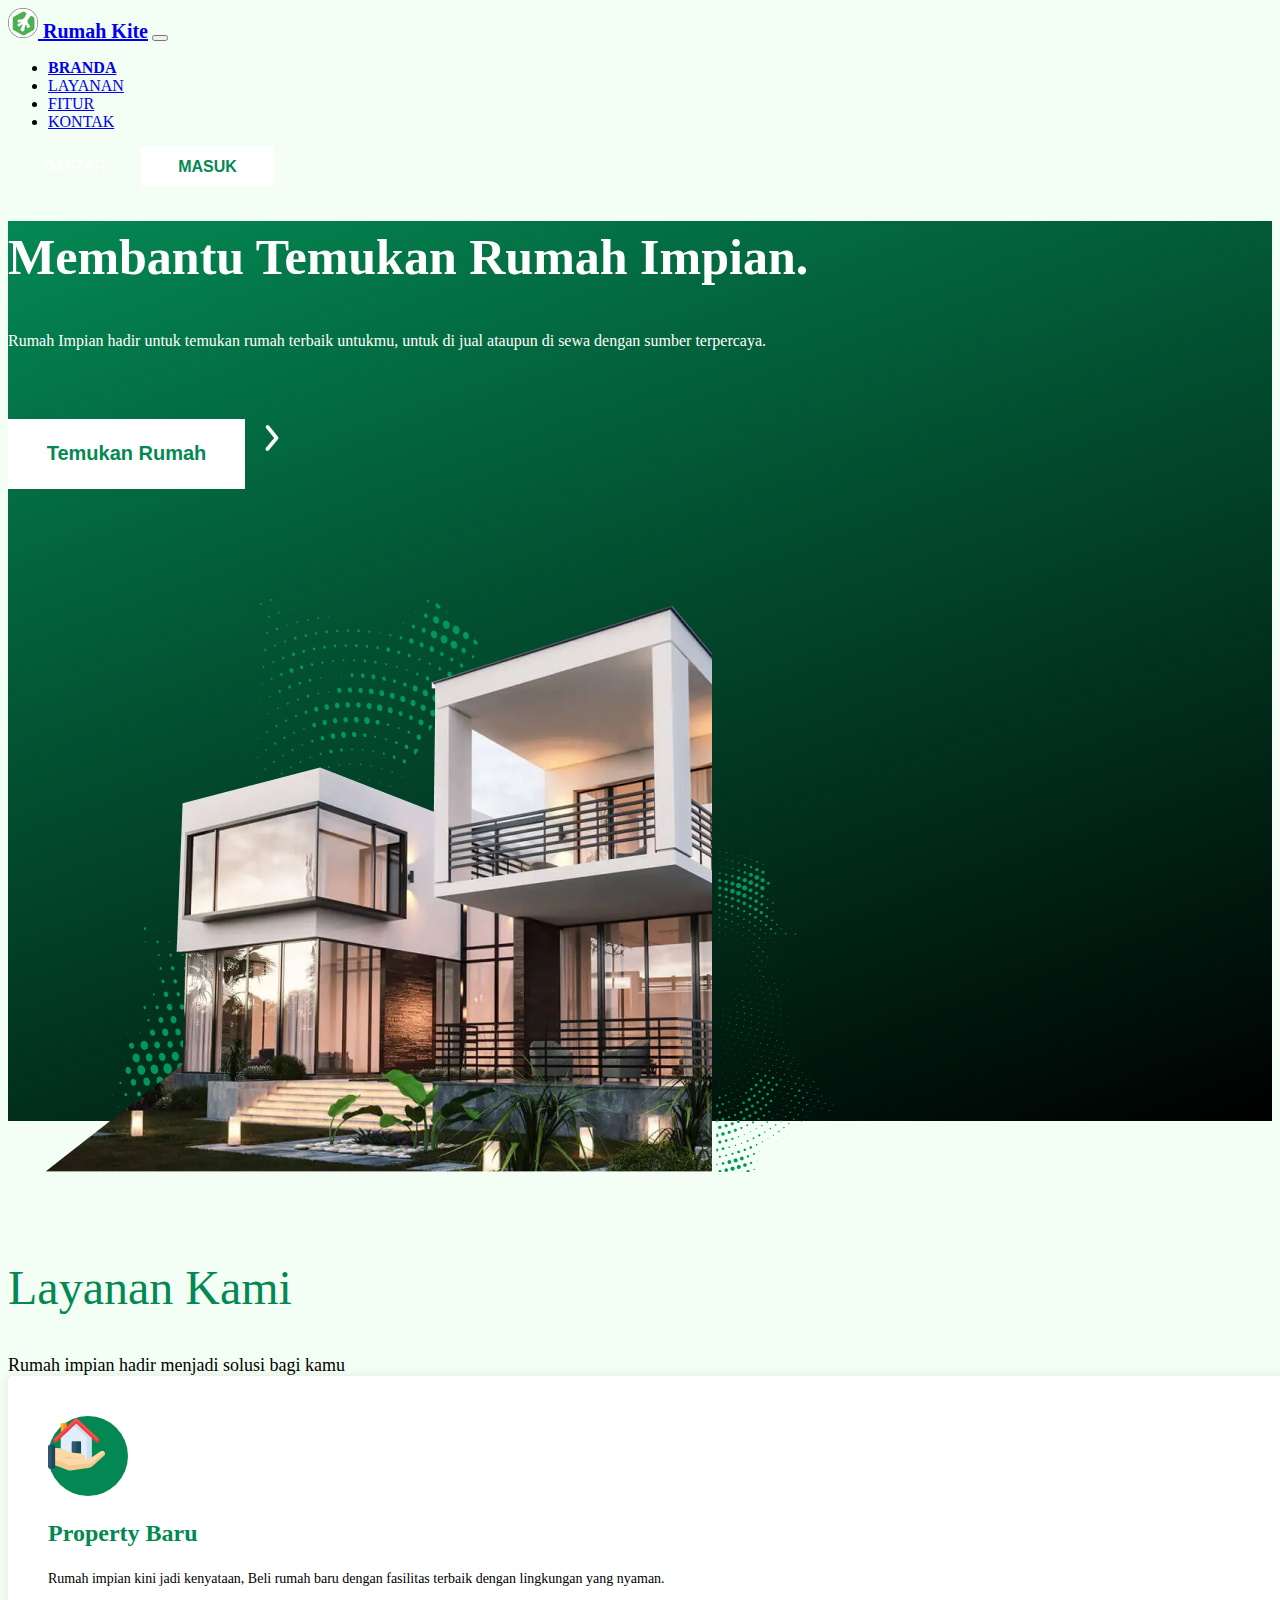
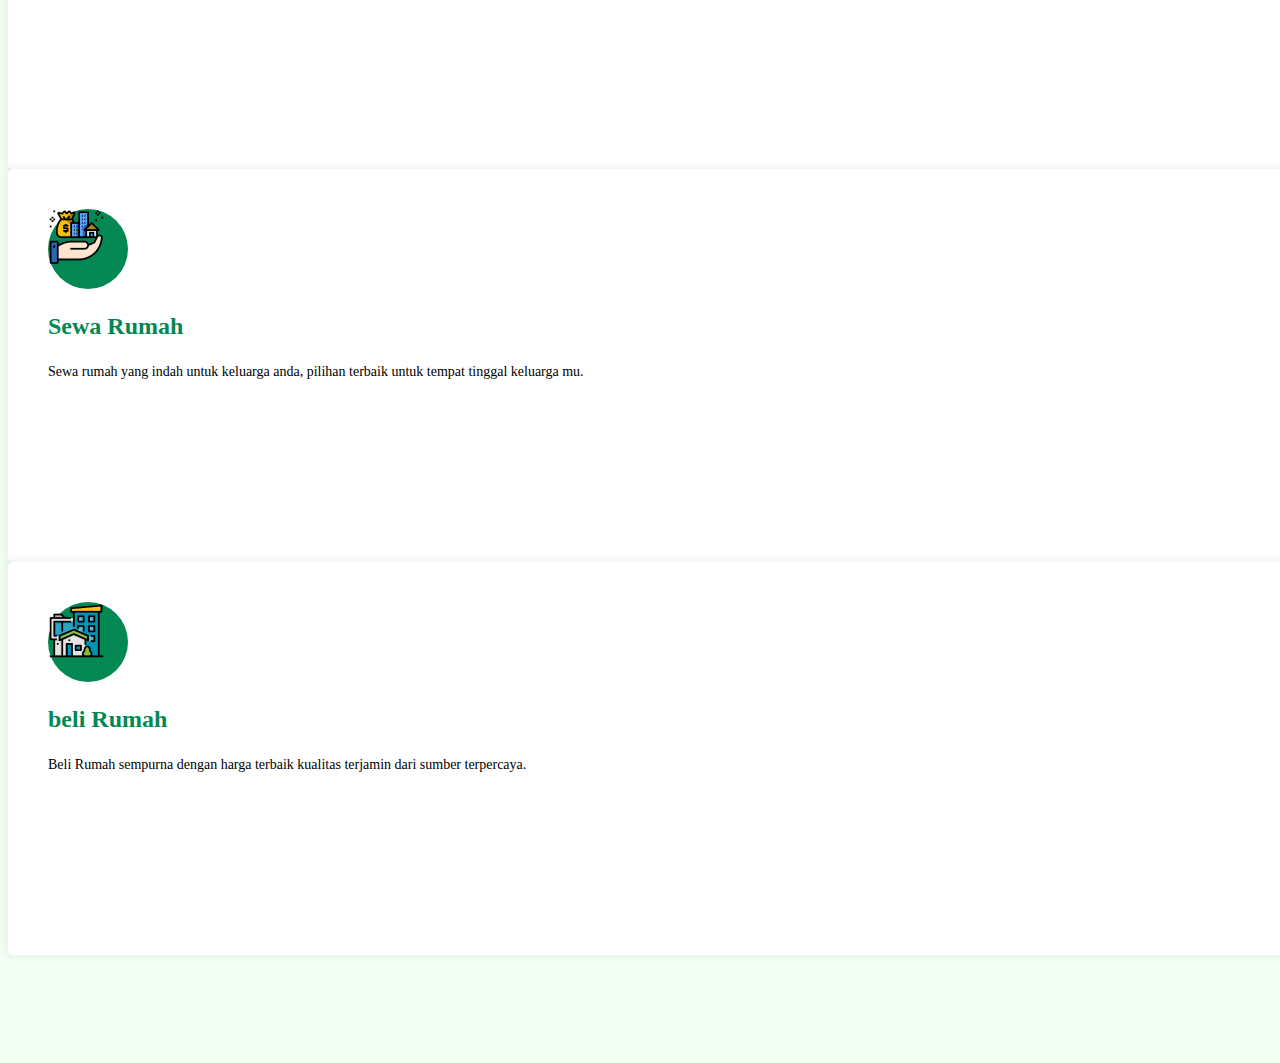
==== lks/latihan_bootstrap/index.html @ 0c8d1340 "Add files via upload" ====
<!DOCTYPE html>
<html lang="en">
<head>
    <meta charset="UTF-8">
    <meta http-equiv="X-UA-Compatible" content="IE=edge">
    <meta name="viewport" content="width=device-width, initial-scale=1.0">
    <title>Rumah Kite</title>
    <link rel="icon" href="asset/icon.png" type="image/x-icon">
    <!--bootstrap css-->
    <link href="https://cdn.jsdelivr.net/npm/bootstrap@5.0.2/dist/css/bootstrap.min.css" rel="stylesheet" integrity="sha384-EVSTQN3/azprG1Anm3QDgpJLIm9Nao0Yz1ztcQTwFspd3yD65VohhpuuCOmLASjC" crossorigin="anonymous">
    <!--google fonts link-->
    <link rel="preconnect" href="https://fonts.googleapis.com">
    <link rel="preconnect" href="https://fonts.gstatic.com" crossorigin>
    <link href="https://fonts.googleapis.com/css2?family=Poppins:wght@400;500;700&display=swap" rel="stylesheet">
    <!--link css-->
    <link rel="stylesheet" href="css/style.css">
</head>
<body>
    <!--Navbar-->
    <nav class="navbar navbar-expand-lg navbar-dark bg-transparent position-fixed w-100">
        <div class="container">
          <a class="navbar-brand" href="#">
            <img src="asset/icon.png" alt="" width="30" class="d-inline-block align-text-top me-3">
            Rumah Kite</a>
          <button class="navbar-toggler" type="button" data-bs-toggle="collapse" data-bs-target="#navbarNav" aria-controls="navbarNav" aria-expanded="false" aria-label="Toggle navigation">
            <span class="navbar-toggler-icon"></span>
          </button>
          <div class="collapse navbar-collapse" id="navbarNav">
            <ul class="navbar-nav mx-auto">
              <li class="nav-item mx-2">
                <a class="nav-link active" aria-current="page" href="#hero">BRANDA</a>
              </li>
              <li class="nav-item mx-2">
                <a class="nav-link" href="#layanan">LAYANAN</a>
              </li>
              <li class="nav-item mx-2">
                <a class="nav-link" href="#">FITUR</a>
              </li>
              <li class="nav-item mx-2">
                <a class="nav-link" href="#">KONTAK</a>
              </li>
            </ul>
            <div>
                <button class="button-primary">DAFTAR</buttonclas>
                <button class="button-secondary">MASUK</button>
            </div>
        </div>
        </div>
      </nav>
      <!--navbar end-->

      <!--hero section-->
      <section id="hero">
        <div class="container h-100">
            <div class="row h-100">
                <div class="col-md-6 hero-tagline my-auto">
                    <h1>Membantu Temukan 
                        Rumah Impian.</h1>
                     <p><span class="fw-bold">Rumah Impian</span> hadir untuk temukan rumah terbaik
                        untukmu, untuk di jual ataupun di sewa dengan sumber 
                        terpercaya.</p>

                        <button class="button-lg-primary">Temukan Rumah</button>
                        <a href="#">
                            <img src="asset/arrow.png" alt="">
                        </a>

                        
                </div>
            </div>
            <img src="asset/hero.png" alt="" class="position-absolute end-0 bottom-0 img-hero">
            <img src="asset/accsent.png" alt="" class="accsent-img h-100 position-absolute top-0 start-0">
        </div>
      </section>
      <!--end hero section-->
      <!--layanan section-->
      <section id="layanan">
        <div class="container">
            <div class="row">
                <div class="col-12 text-center">
                    <h2>Layanan Kami</h2>
                    <span class="sub-title">Rumah impian hadir menjadi solusi bagi kamu</span>
                </div>
            
            <div class="row">
                <div class="col-md-4 text-center mt-5">
                    <div class="card-layanan">
                        <div class="circle-icon position-relative mx-auto">
                            <img src="asset/rumah.png" alt="" class="position-absolute top-50 start-50 translate-middle">
                        </div>  
                        <h3 class="mt-4">Property Baru</h3>
                        <p class="mt-3">Rumah impian kini jadi kenyataan, Beli 
                            rumah baru dengan fasilitas terbaik
                            dengan lingkungan yang nyaman.</p>
                    </div>
                </div>
                <div class="col-md-4 text-center mt-5">
                    <div class="card-layanan">
                        <div class="circle-icon position-relative mx-auto">
                            <img src="asset/sewa.png" alt="" class="position-absolute top-50 start-50 translate-middle">
                        </div>  
                        <h3 class="mt-4">Sewa Rumah</h3>
                        <p class="mt-3">Sewa rumah yang indah untuk keluarga 
                            anda, pilihan terbaik untuk tempat 
                            tinggal keluarga mu.</p>
                    </div>
                </div>
                <div class="col-md-4 text-center mt-5">
                    <div class="card-layanan">
                        <div class="circle-icon position-relative mx-auto">
                            <img src="asset/beli.png" alt="" class="position-absolute top-50 start-50 translate-middle">
                        </div>  
                        <h3 class="mt-4">beli Rumah</h3>
                        <p class="mt-3">Beli Rumah sempurna dengan harga 
                            terbaik kualitas terjamin dari sumber 
                            terpercaya.</p>
                    </div>
                </div>
            </div>
            </div>
        </div>
      </section>
      <!--end layanan section-->
    <script src="https://cdn.jsdelivr.net/npm/@popperjs/core@2.9.2/dist/umd/popper.min.js" integrity="sha384-IQsoLXl5PILFhosVNubq5LC7Qb9DXgDA9i+tQ8Zj3iwWAwPtgFTxbJ8NT4GN1R8p" crossorigin="anonymous"></script>
    <script src="https://cdn.jsdelivr.net/npm/bootstrap@5.0.2/dist/js/bootstrap.min.js" integrity="sha384-cVKIPhGWiC2Al4u+LWgxfKTRIcfu0JTxR+EQDz/bgldoEyl4H0zUF0QKbrJ0EcQF" crossorigin="anonymous"></script>
</body>
</html>
---- lks/latihan_bootstrap/css/style.css ----
:root{
    --pr-color : #048853;
}

body{
    font-family: 'Poppins' sans-serif;
    background-color: #F3fff4;
}

/* Navbar */

.navbar{
    z-index: 3;
}

* {
    z-index: 2;
}

.accsent-img{
    z-index: 1;
}

.navbar-brand{
    font-weight: 700;
    font-size: 20px;
}

.nav-link{
    font-size: 16px;
}

.nav-link.active{
    font-weight: 700;
}

.button-primary{
    width: 133px;
    height: 40px;
    background-color: transparent;
    color: #fff;
    border: none;
    font-weight: 400;
    font-size: 16px;
}

.button-secondary{
    width: 133px;
    height: 40px;
    background-color: #fff;
    color: var(--pr-color);
    border: none;
    font-weight: 700;
    font-size: 16px;
}

/* Hero section */

#hero{
    background : linear-gradient(160deg, var(--pr-color),black);
    height: 100vh;
    width: 100%;
}

.img-hero{
    height: 100%;
}

.hero-tagline h1{
    color: #fff;
    font-weight: 700;
    font-size: 50px;
    line-height: 72px;
}

.hero-tagline p{
    font-size: 16px;
    color: #fff;
    margin-bottom: 60px;
    margin-top: 20px;
    line-height: 30px;
    width: 85%;
}

.button-lg-primary{
    width: 237px;
    height: 70px;
    background-color: #fff;
    color: var(--pr-color);
    border: none;
    font-size: 20px;
    font-weight: 700;
}

/* Layanan Section */

#layanan{
    padding: 100px 0;
}

h2 {
    font-size: 48px;
    font-weight: 500;
    color: var(--pr-color);
}

.sub-title{
    font-size: 18px;
    color: #000;
}

.card-layanan{
    width: 100%;
    height: 313px;
    border-radius: 5px;
    background-color: #fff;
    padding: 40px;
    box-shadow: 0 0 7px 3px rgba(0, 0, 0, 0.05);
    transition: all .2s ease-in;
}

.circle-icon{
    width: 80px;
    height: 80px;
    background-color: var(--pr-color);
    border-radius: 50%;
    transition: all .1s ease-in;
}

.card-layanan h3{
    color: var(--pr-color);
    font-size: 24px;
    transition: all .2s ease-in;
}

.card-layanan p{
    color: black;
    font-size: 14px;
    transition: all .3s ease-in;
}

/* hover */

.card-layanan:hover{
    width: 100%;
    height: 313px;
    border-radius: 5px;
    background: linear-gradient(160deg, var(--pr-color), #000);
    padding: 40px;
    box-shadow: 0 0 7px 3px rgba(0, 0, 0, 0.05);
    transition: all .2s ease-in;
}

.card-layanan:hover .circle-icon{
    background-color: #fff;
    transition: all .2s ease-in;
}

.card-layanan:hover h3{
    color: #fff;
    font-size: 24px;
    transition: all .2s ease-in;
}

.card-layanan:hover p{
    color: #fff;
    font-size: 14px;
    transition: all .2s ease-in;
}
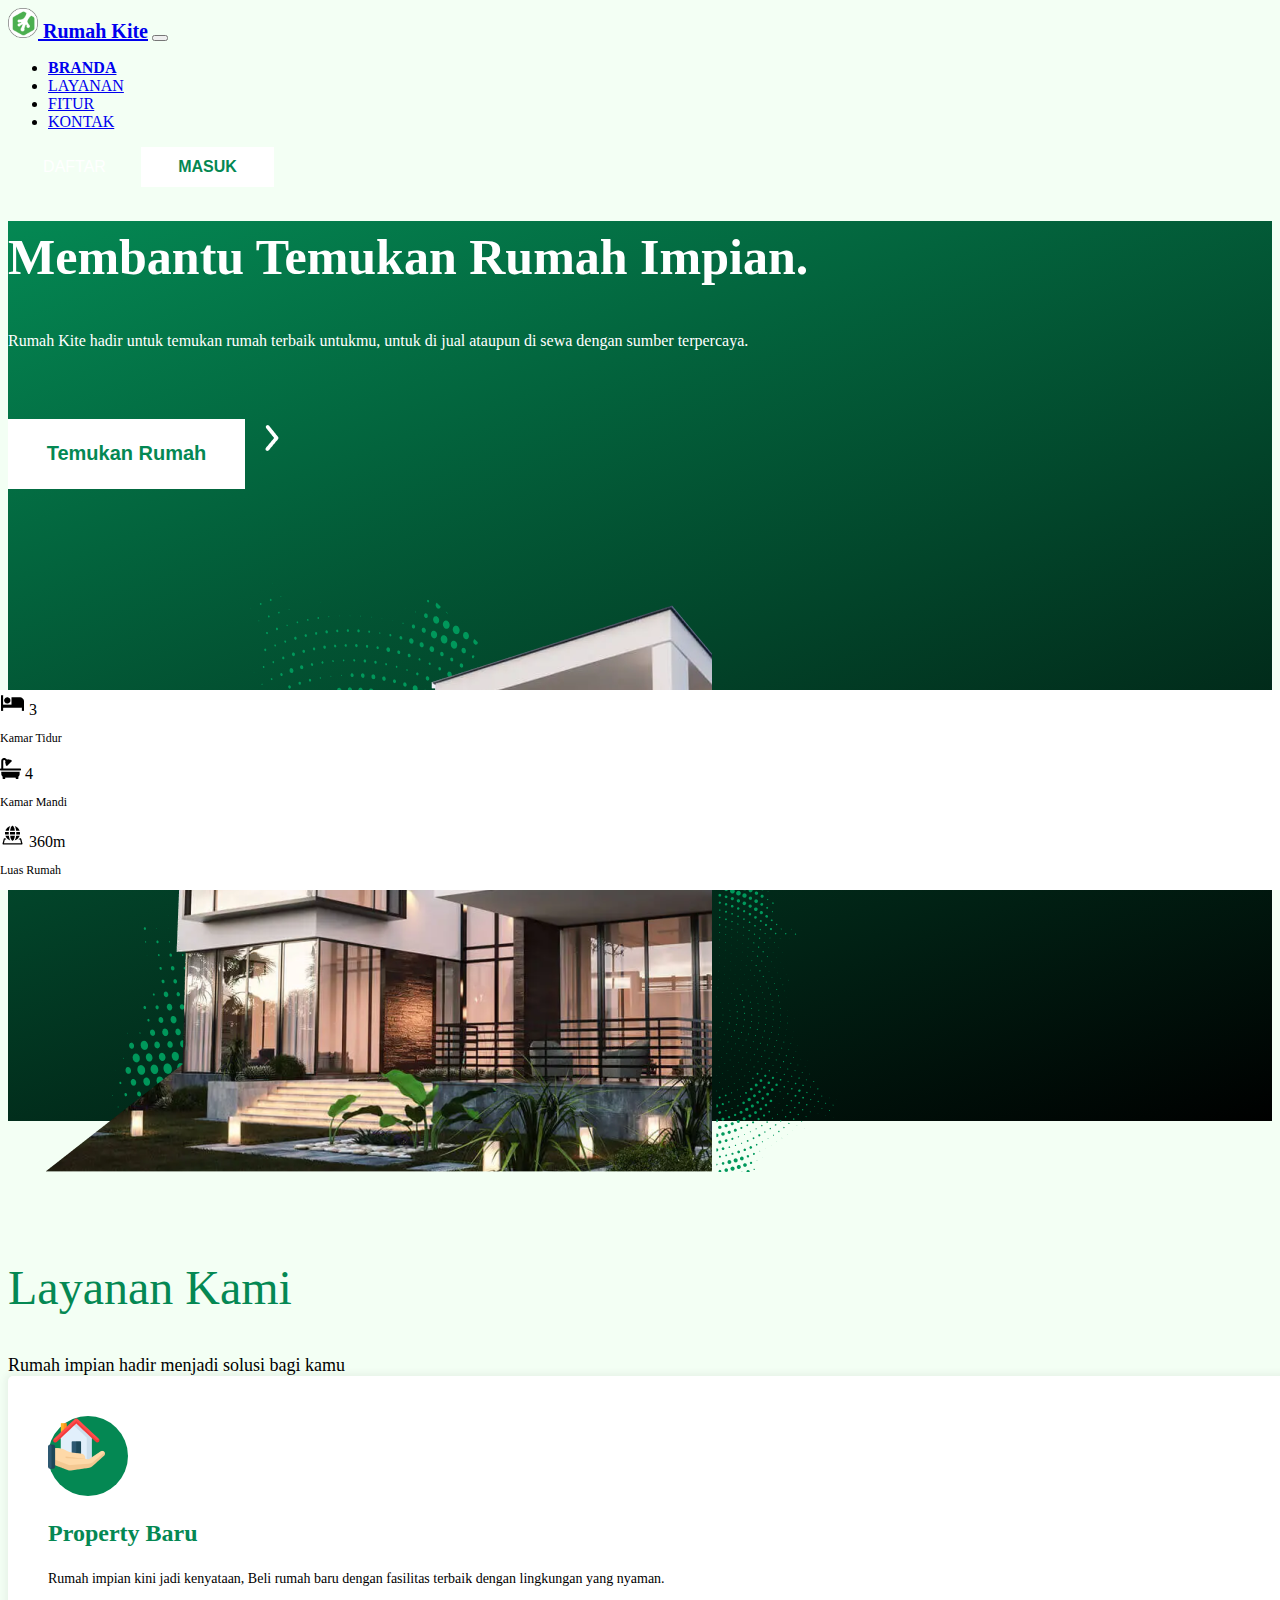
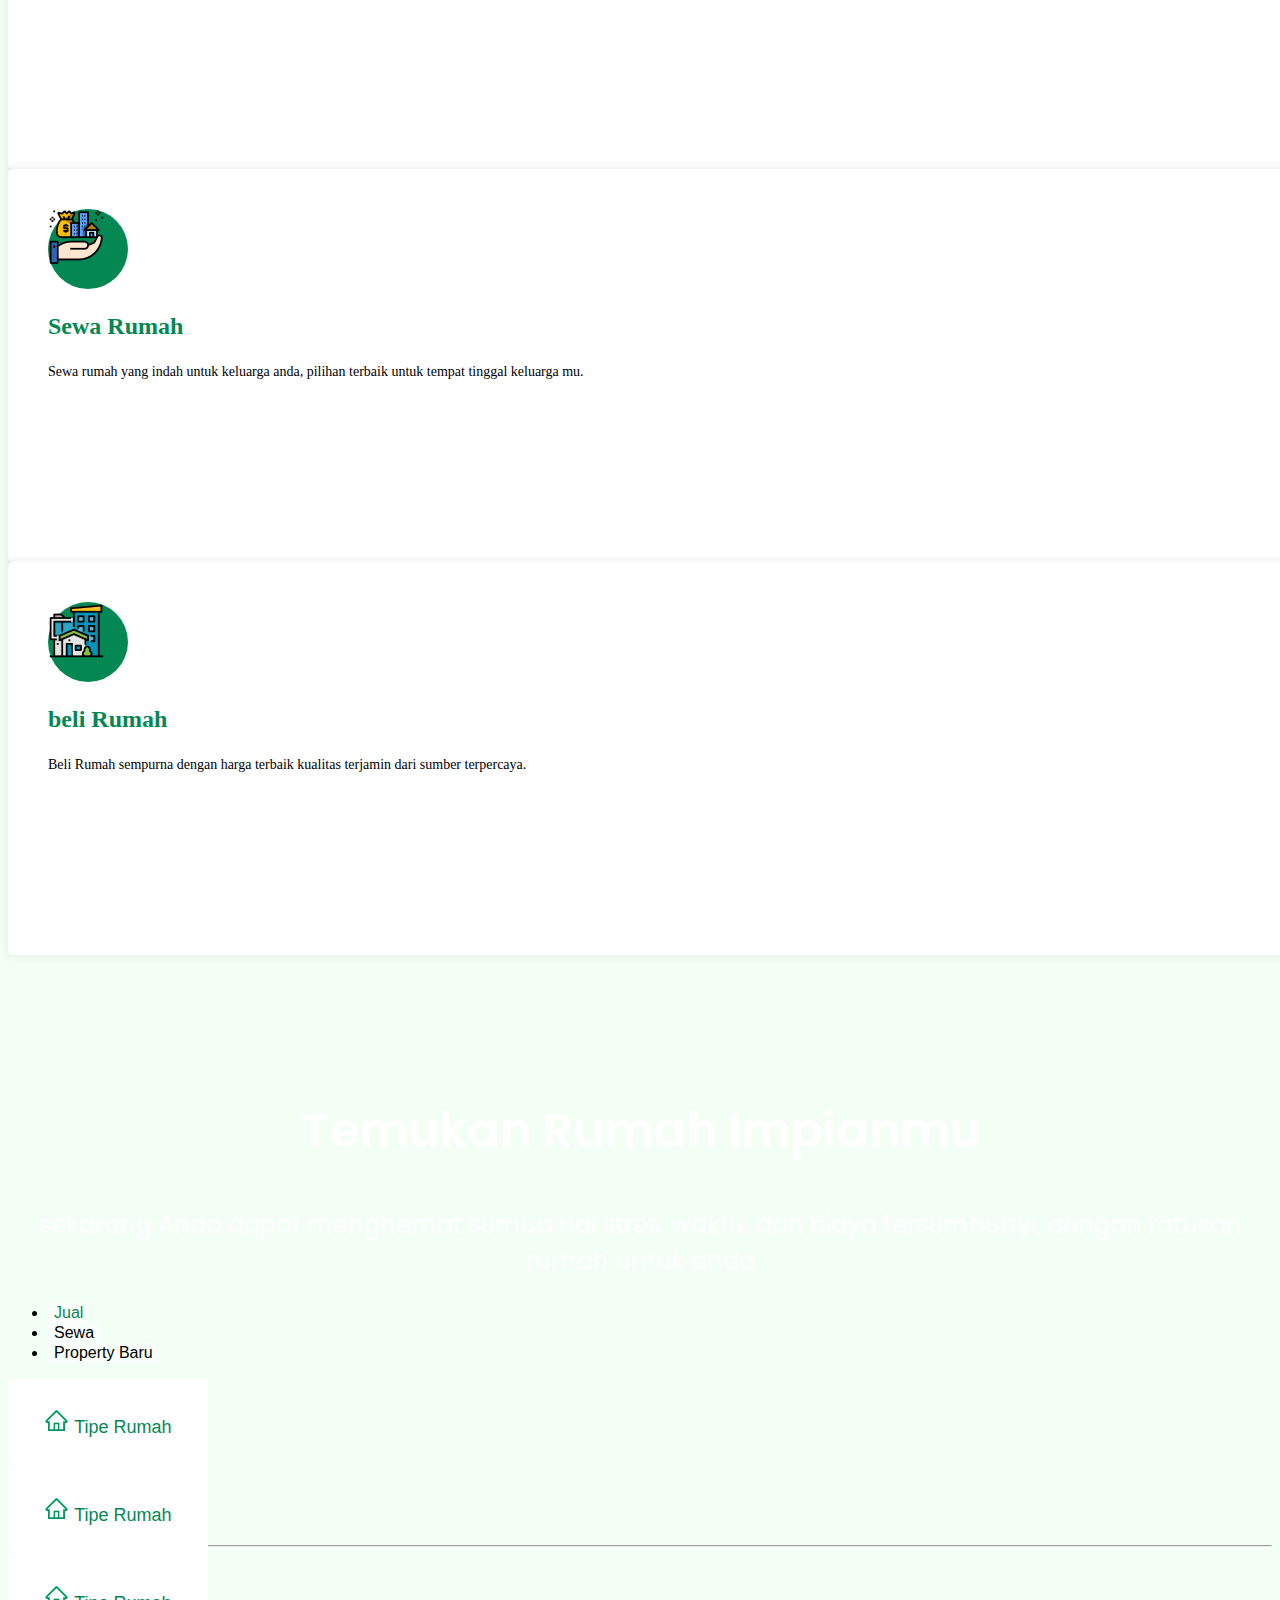
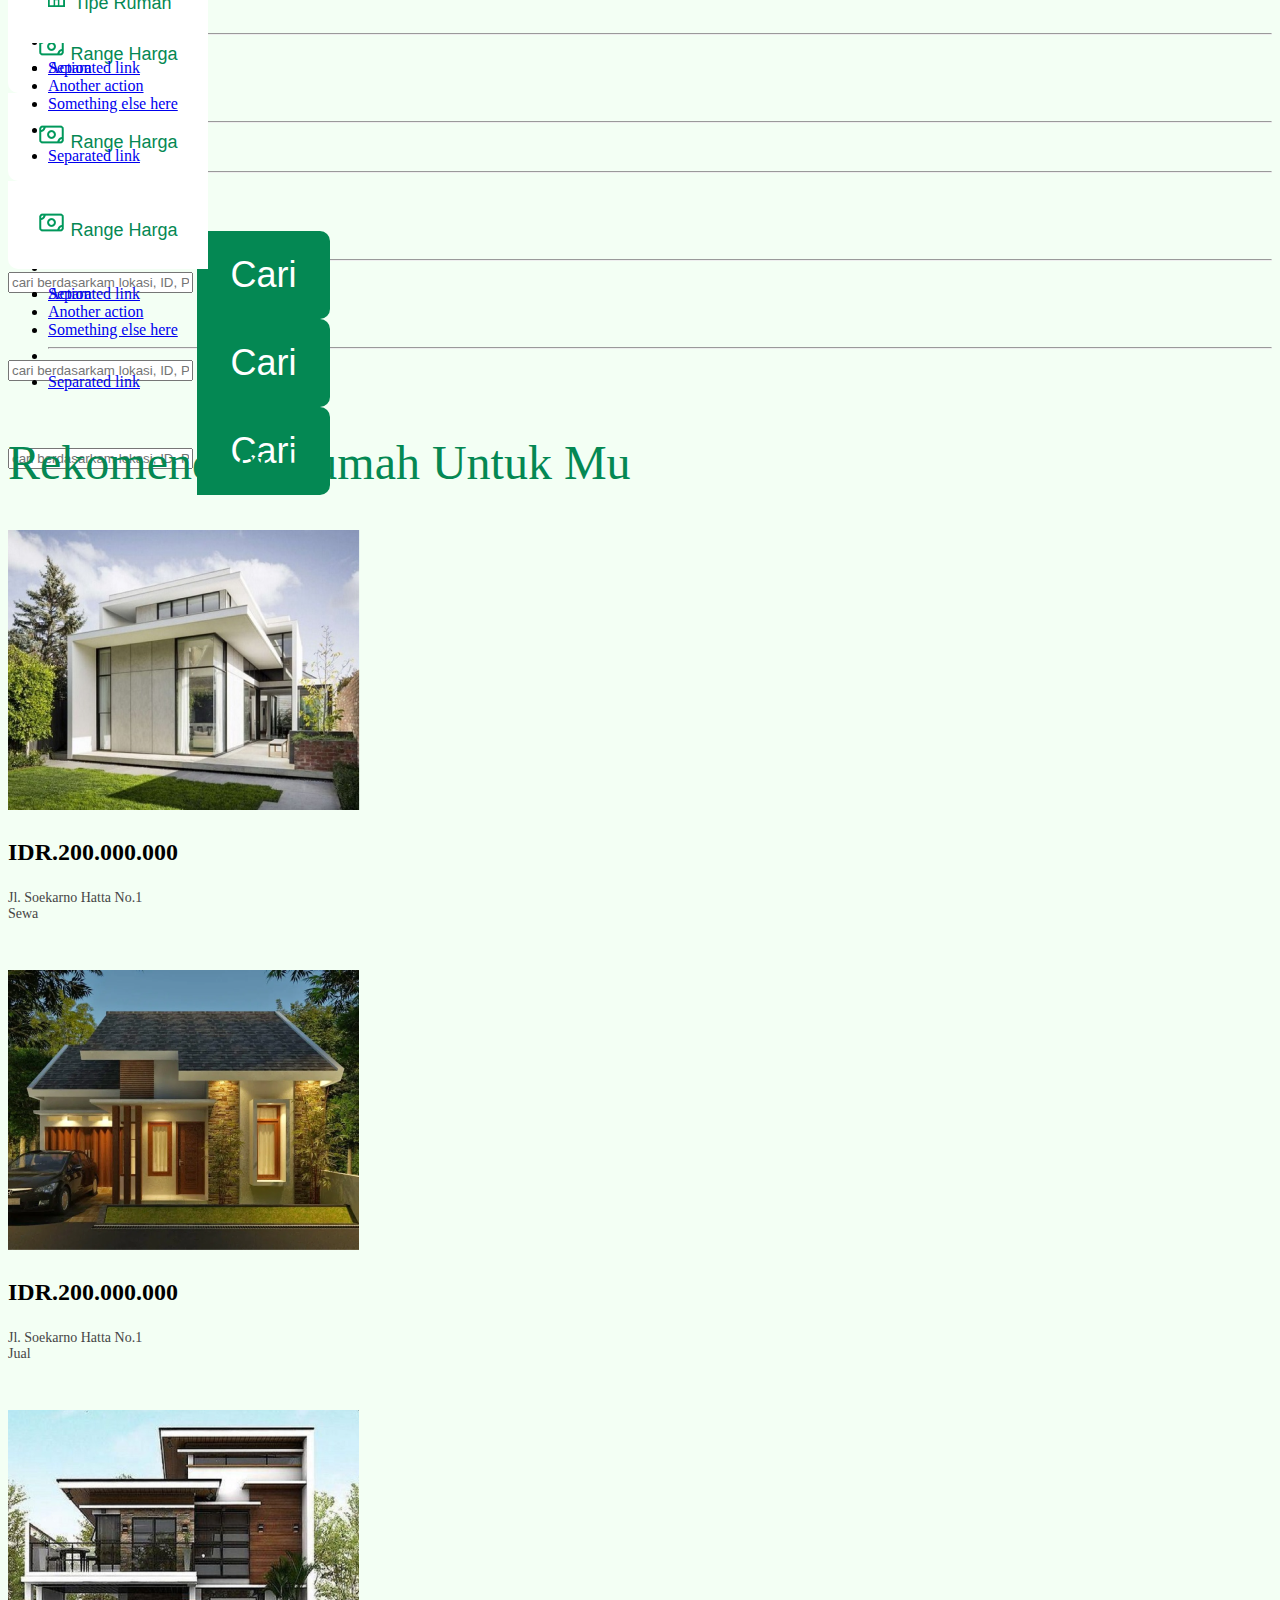
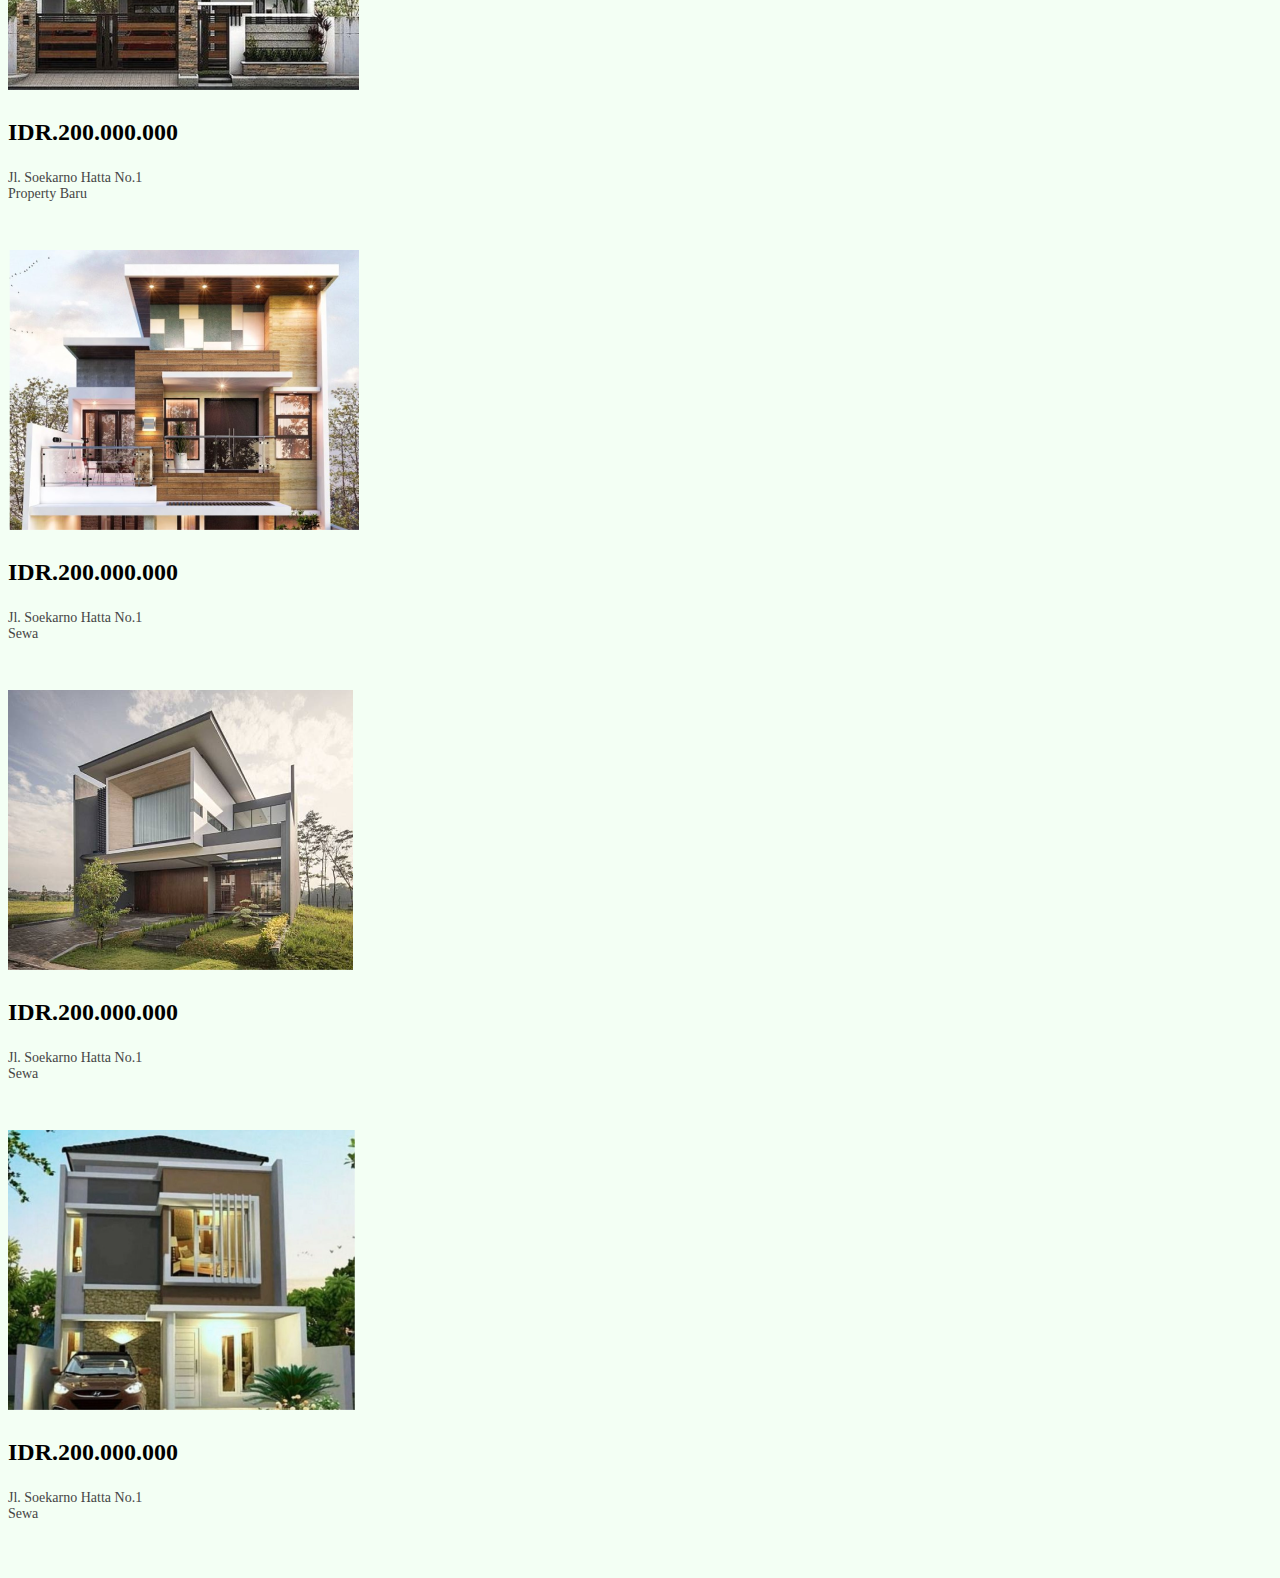
==== commit a87557b2: "Add files via upload" ====
--- a/lks/latihan_bootstrap/index.html
+++ b/lks/latihan_bootstrap/index.html
@@ -48,7 +48,7 @@
         </div>
       </nav>
       <!--navbar end-->
-
+      
       <!--hero section-->
       <section id="hero">
         <div class="container h-100">
@@ -56,7 +56,7 @@
                 <div class="col-md-6 hero-tagline my-auto">
                     <h1>Membantu Temukan 
                         Rumah Impian.</h1>
-                     <p><span class="fw-bold">Rumah Impian</span> hadir untuk temukan rumah terbaik
+                     <p><span class="fw-bold">Rumah Kite</span> hadir untuk temukan rumah terbaik
                         untukmu, untuk di jual ataupun di sewa dengan sumber 
                         terpercaya.</p>
 
@@ -121,6 +121,302 @@
         </div>
       </section>
       <!--end layanan section-->
+      <!--search section-->
+      <section id="search" class="d-flex align-items-center">
+        <div class="container">
+          <div class="row">
+            <div class="col-12 text-center">
+                <h2>
+                  Temukan Rumah Impianmu
+                </h2>
+
+                <p>sekarang Anda dapat menghemat semua hal stres, waktu, dan biaya tersembunyi, dengan ratusan rumah untuk anda</p>
+            </div>
+
+            <div class="col-10 mx-auto mt-5">
+          
+              <ul class="nav nav-tabs" id="myTab" role="tablist">
+                <li class="nav-item" role="presentation">
+                  <button class="nav-link active" id="home-tab" data-bs-toggle="tab" data-bs-target="#jual" type="button" role="tab" aria-controls="home" aria-selected="true">Jual</button>
+                </li>
+                <li class="nav-item" role="presentation">
+                  <button class="nav-link" id="profile-tab" data-bs-toggle="tab" data-bs-target="#sewa" type="button" role="tab" aria-controls="profile" aria-selected="false">Sewa</button>
+                </li>
+                <li class="nav-item" role="presentation">
+                  <button class="nav-link" id="contact-tab" data-bs-toggle="tab" data-bs-target="#propertybaru" type="button" role="tab" aria-controls="contact" aria-selected="false">Property Baru</button>
+                </li>
+              </ul>
+              <div class="tab-content" id="myTabContent">
+                <!--Jual-->
+                <div class="tab-pane fade show active" id="jual" role="tabpanel" aria-labelledby="home-tab">
+                  <!-- dropdown tipe rumah-->
+                  <div class="input-group mb-3 input-cari">
+                    <button class="button-secondary dropdown-toggle" type="button" data-bs-toggle="dropdown" aria-expanded="false">
+                      <img src="asset/home-icon.png" alt="">
+                      Tipe Rumah</button>
+                    <ul class="dropdown-menu">
+                      <li><a class="dropdown-item" href="#">Action</a></li>
+                      <li><a class="dropdown-item" href="#">Another action</a></li>
+                      <li><a class="dropdown-item" href="#">Something else here</a></li>
+                      <li><hr class="dropdown-divider"></li>
+                      <li><a class="dropdown-item" href="#">Separated link</a></li>
+                    </ul>
+                  <!-- dropdown range harga-->
+                    <button class="button-secondary dropdown-toggle" type="button" data-bs-toggle="dropdown" aria-expanded="false">
+                      <img src="asset/harga-icon.png" alt="">
+                      Range Harga</button>
+                    <ul class="dropdown-menu">
+                      <li><a class="dropdown-item" href="#">Action</a></li>
+                      <li><a class="dropdown-item" href="#">Another action</a></li>
+                      <li><a class="dropdown-item" href="#">Something else here</a></li>
+                      <li><hr class="dropdown-divider"></li>
+                      <li><a class="dropdown-item" href="#">Separated link</a></li>
+                    </ul>
+                    <input type="text" class="form-control" aria-label="Text input with dropdown button" placeholder="cari berdasarkam lokasi, ID, Property">
+                    <button class="btn button-primary" type="button" id="button-addon2">Cari</button>
+                  </div>
+    
+                </div>
+                <div class="tab-pane fade" id="sewa" role="tabpanel" aria-labelledby="profile-tab">
+                  <!--Sewa-->
+                  <div class="input-group mb-3 input-cari">
+                    <button class="button-secondary dropdown-toggle" type="button" data-bs-toggle="dropdown" aria-expanded="false">
+                      <img src="asset/home-icon.png" alt="">
+                      Tipe Rumah</button>
+                    <ul class="dropdown-menu">
+                      <li><a class="dropdown-item" href="#">Action</a></li>
+                      <li><a class="dropdown-item" href="#">Another action</a></li>
+                      <li><a class="dropdown-item" href="#">Something else here</a></li>
+                      <li><hr class="dropdown-divider"></li>
+                      <li><a class="dropdown-item" href="#">Separated link</a></li>
+                    </ul>
+                  <!-- dropdown range harga-->
+                    <button class="button-secondary dropdown-toggle" type="button" data-bs-toggle="dropdown" aria-expanded="false">
+                      <img src="asset/harga-icon.png" alt="">
+                      Range Harga</button>
+                    <ul class="dropdown-menu">
+                      <li><a class="dropdown-item" href="#">Action</a></li>
+                      <li><a class="dropdown-item" href="#">Another action</a></li>
+                      <li><a class="dropdown-item" href="#">Something else here</a></li>
+                      <li><hr class="dropdown-divider"></li>
+                      <li><a class="dropdown-item" href="#">Separated link</a></li>
+                    </ul>
+                    <input type="text" class="form-control" aria-label="Text input with dropdown button" placeholder="cari berdasarkam lokasi, ID, Property">
+                    <button class="btn button-primary" type="button" id="button-addon2">Cari</button>
+                  </div>
+    
+                </div>
+                <div class="tab-pane fade" id="propertybaru" role="tabpanel" aria-labelledby="contact-tab">
+                  <!--porperty-->
+                  <div class="input-group mb-3 input-cari">
+                    <button class="button-secondary dropdown-toggle" type="button" data-bs-toggle="dropdown" aria-expanded="false">
+                      <img src="asset/home-icon.png" alt="">
+                      Tipe Rumah</button>
+                    <ul class="dropdown-menu">
+                      <li><a class="dropdown-item" href="#">Action</a></li>
+                      <li><a class="dropdown-item" href="#">Another action</a></li>
+                      <li><a class="dropdown-item" href="#">Something else here</a></li>
+                      <li><hr class="dropdown-divider"></li>
+                      <li><a class="dropdown-item" href="#">Separated link</a></li>
+                    </ul>
+                  <!-- dropdown range harga-->
+                    <button class="button-secondary dropdown-toggle" type="button" data-bs-toggle="dropdown" aria-expanded="false">
+                      <img src="asset/harga-icon.png" alt="">
+                      Range Harga</button>
+                    <ul class="dropdown-menu">
+                      <li><a class="dropdown-item" href="#">Action</a></li>
+                      <li><a class="dropdown-item" href="#">Another action</a></li>
+                      <li><a class="dropdown-item" href="#">Something else here</a></li>
+                      <li><hr class="dropdown-divider"></li>
+                      <li><a class="dropdown-item" href="#">Separated link</a></li>
+                    </ul>
+                    <input type="text" class="form-control" aria-label="Text input with dropdown button" placeholder="cari berdasarkam lokasi, ID, Property">
+                    <button class="btn button-primary" type="button" id="button-addon2">Cari</button>
+                  </div>
+    
+                </div>
+              </div>
+            </div>
+    
+          </div>
+
+        </div>
+      </div>
+
+        
+      </section>
+      <!--end search section-->
+      <!--rekomendasi section-->
+      <section id="rekomendasi">
+        <div class="container">
+          <div class="row mb-5 mt-5">
+            <div class="col-12 text-center">
+              <h2>Rekomendasi Rumah Untuk Mu</h2>
+            </div>
+          </div>
+
+          <div class="row">
+            <div class="col-4 mb-4">
+              <div class="card p-2" style="width: 22rem;">
+                <img src="asset/rekomendasi1.png" alt="">
+                <div class="card-body">
+                  <h4>IDR.200.000.000</h4>
+                  <p class="mb-4 lh-sm">Jl. Soekarno Hatta No.1 <br> <Span class="text-danger">Sewa</Span></p>
+                </div>
+
+                <div class="card-fasilitas d-flex justify-content-between px-4">
+                  <span>
+                    <img src="asset/bed-icon.png" alt=""> 3
+                    <p>Kamar Tidur</p>
+                  </span>
+
+                  <span>
+                    <img src="asset/bath-icon.png" alt=""> 4
+                    <p>Kamar Mandi</p>
+                  </span>
+
+                  <span>
+                    <img src="asset/luas-icon.png" alt=""> 360m
+                    <p>Luas Rumah</p>
+                  </span>
+                </div>
+              </div>
+            </div>
+            <div class="col-4 mb-4">
+              <div class="card p-2" style="width: 22rem;">
+                <img src="asset/rekomendasi2.png" alt="">
+                <div class="card-body">
+                  <h4>IDR.200.000.000</h4>
+                  <p class="mb-4 lh-sm">Jl. Soekarno Hatta No.1 <br> <Span class="text-warning">Jual</Span></p>
+                </div>
+
+                <div class="card-fasilitas d-flex justify-content-between px-4">
+                  <span>
+                    <img src="asset/bed-icon.png" alt=""> 3
+                    <p>Kamar Tidur</p>
+                  </span>
+
+                  <span>
+                    <img src="asset/bath-icon.png" alt=""> 4
+                    <p>Kamar Mandi</p>
+                  </span>
+
+                  <span>
+                    <img src="asset/luas-icon.png" alt=""> 360m
+                    <p>Luas Rumah</p>
+                  </span>
+                </div>
+              </div>
+            </div>
+            <div class="col-4 mb-4">
+              <div class="card p-2" style="width: 22rem;">
+                <img src="asset/rekomendasi3.png" alt="">
+                <div class="card-body">
+                  <h4>IDR.200.000.000</h4>
+                  <p class="mb-4 lh-sm">Jl. Soekarno Hatta No.1 <br> <Span class="text-success">Property Baru</Span></p>
+                </div>
+
+                <div class="card-fasilitas d-flex justify-content-between px-4">
+                  <span>
+                    <img src="asset/bed-icon.png" alt=""> 3
+                    <p>Kamar Tidur</p>
+                  </span>
+
+                  <span>
+                    <img src="asset/bath-icon.png" alt=""> 4
+                    <p>Kamar Mandi</p>
+                  </span>
+
+                  <span>
+                    <img src="asset/luas-icon.png" alt=""> 360m
+                    <p>Luas Rumah</p>
+                  </span>
+                </div>
+              </div>
+            </div>
+            <div class="col-4 mb-4">
+              <div class="card p-2" style="width: 22rem;">
+                <img src="asset/rekomendasi4.png" alt="">
+                <div class="card-body">
+                  <h4>IDR.200.000.000</h4>
+                  <p class="mb-4 lh-sm">Jl. Soekarno Hatta No.1 <br> <Span class="text-danger">Sewa</Span></p>
+                </div>
+
+                <div class="card-fasilitas d-flex justify-content-between px-4">
+                  <span>
+                    <img src="asset/bed-icon.png" alt=""> 3
+                    <p>Kamar Tidur</p>
+                  </span>
+
+                  <span>
+                    <img src="asset/bath-icon.png" alt=""> 4
+                    <p>Kamar Mandi</p>
+                  </span>
+
+                  <span>
+                    <img src="asset/luas-icon.png" alt=""> 360m
+                    <p>Luas Rumah</p>
+                  </span>
+                </div>
+              </div>
+            </div>
+            <div class="col-4 mb-4">
+              <div class="card p-2" style="width: 22rem;">
+                <img src="asset/rekomendasi5.png" alt="">
+                <div class="card-body">
+                  <h4>IDR.200.000.000</h4>
+                  <p class="mb-4 lh-sm">Jl. Soekarno Hatta No.1 <br> <Span class="text-danger">Sewa</Span></p>
+                </div>
+
+                <div class="card-fasilitas d-flex justify-content-between px-4">
+                  <span>
+                    <img src="asset/bed-icon.png" alt=""> 3
+                    <p>Kamar Tidur</p>
+                  </span>
+
+                  <span>
+                    <img src="asset/bath-icon.png" alt=""> 4
+                    <p>Kamar Mandi</p>
+                  </span>
+
+                  <span>
+                    <img src="asset/luas-icon.png" alt=""> 360m
+                    <p>Luas Rumah</p>
+                  </span>
+                </div>
+              </div>
+            </div>
+            <div class="col-4 mb-4">
+              <div class="card p-2" style="width: 22rem;">
+                <img src="asset/rekomendasi6.png" alt="">
+                <div class="card-body">
+                  <h4>IDR.200.000.000</h4>
+                  <p class="mb-4 lh-sm">Jl. Soekarno Hatta No.1 <br> <Span class="text-danger">Sewa</Span></p>
+                </div>
+
+                <div class="card-fasilitas d-flex justify-content-between px-4">
+                  <span>
+                    <img src="asset/bed-icon.png" alt=""> 3
+                    <p>Kamar Tidur</p>
+                  </span>
+
+                  <span>
+                    <img src="asset/bath-icon.png" alt=""> 4
+                    <p>Kamar Mandi</p>
+                  </span>
+
+                  <span>
+                    <img src="asset/luas-icon.png" alt=""> 360m
+                    <p>Luas Rumah</p>
+                  </span>
+                </div>
+              </div>
+            </div>
+
+          </div>
+        </div>
+      </section>
+      <!--end rekomendasi section-->
     <script src="https://cdn.jsdelivr.net/npm/@popperjs/core@2.9.2/dist/umd/popper.min.js" integrity="sha384-IQsoLXl5PILFhosVNubq5LC7Qb9DXgDA9i+tQ8Zj3iwWAwPtgFTxbJ8NT4GN1R8p" crossorigin="anonymous"></script>
     <script src="https://cdn.jsdelivr.net/npm/bootstrap@5.0.2/dist/js/bootstrap.min.js" integrity="sha384-cVKIPhGWiC2Al4u+LWgxfKTRIcfu0JTxR+EQDz/bgldoEyl4H0zUF0QKbrJ0EcQF" crossorigin="anonymous"></script>
 </body>
--- a/lks/latihan_bootstrap/css/style.css
+++ b/lks/latihan_bootstrap/css/style.css
@@ -166,4 +166,147 @@
     color: #fff;
     font-size: 14px;
     transition: all .2s ease-in;
+}
+
+/* search section */
+
+#search{
+    background-image: url(/latihan_bootstrap/asset/bg-search.png);
+    height: 100vh;
+    background-repeat: no-repeat;
+    background-size: cover;
+}
+
+#search h2{
+    font-family: Poppins;
+    font-size: 48px;
+    font-weight: 600;
+    line-height: 72px;
+    letter-spacing: 0em;
+    text-align: center;
+    color: #fff;
+}
+
+#search p {
+    font-family: Poppins;
+    font-size: 24px;
+    font-weight: 400;
+    line-height: 36px;
+    letter-spacing: 0em;
+    text-align: center;
+    color: #fff;
+}
+
+.input-cari{
+    height: 88px;
+}
+
+.input-cari:focus{
+    border: none;
+}
+
+.input-cari .button-secondary{
+    width: 200px;
+    height: 88px;
+    background-size: rgba(255,255,255, 0.8);
+    color: var(--pr-color);
+    font-size: 18px;
+    font-weight: 500;
+    border: none;
+    border-radius: 0 0 0 10px;
+}
+
+.input-cari .button-primary{
+    height: 88px;
+    background-color: var(--pr-color);
+    color: #fff;
+    border: none;
+    font-size: 36px;
+    font-weight: 500;
+    border-radius: 0 10px 10px 0;
+}
+
+.nav-tabs{
+    border: none;
+}
+
+.nav-tabs .nav-link{
+    background-color: rgba(255, 255, 255, 0.5);
+    border-radius: 0 0 0 0;
+    color: #000;
+    border: none;
+}
+
+.nav-tabs .nav-link.active{
+    background-color: rgba(255, 255, 255, 0.8);
+    color: var(--pr-color);
+    border-radius: 0 9px 0 0;
+    font-weight: 500;
+}
+
+#home-tab{
+    border-radius: 9px 0 0 0;
+}
+
+#profile-tab{
+    border-radius: 0 0 0 0;
+}
+
+#contact-tab{
+    border-radius: 0 9px 0 0;
+}
+
+/* rekomendasi section */
+
+.card{
+    height: 440px;
+    width: 95%;
+    border: none;
+}
+
+.card-body h4{
+    color: #000000;
+    font-weight: 600;
+    font-size: 24px;
+    line-height: .8rem;
+}
+
+.card-body p{
+    color: #454545;
+    font-weight: 400;
+    font-size: 14px;
+}
+
+.card:hover{
+    background: linear-gradient(170deg,#00985B,#009358,#000000);
+    box-shadow: 0 10px 20px rgba(0, 0, 0, .5);
+}
+
+.card:hover .card-body h4{
+    color: #fff;
+    transition: all ease-in-out .3s;
+}
+
+.card:hover .card-body p{
+    color: #fff;
+    transition: all ease-in-out .3s;
+}
+
+.card-fasilitas{
+    background-color: #fff;
+    position: absolute;
+    right: 0;
+    left: 0;
+    bottom: 10px;
+}
+
+.card-fasilitas span{
+    font-weight: 500;
+    margin-top: 18px;
+    color: #000;
+}
+
+.card-fasilitas p{
+    font-size: 12px;
+    color: #000;
 }